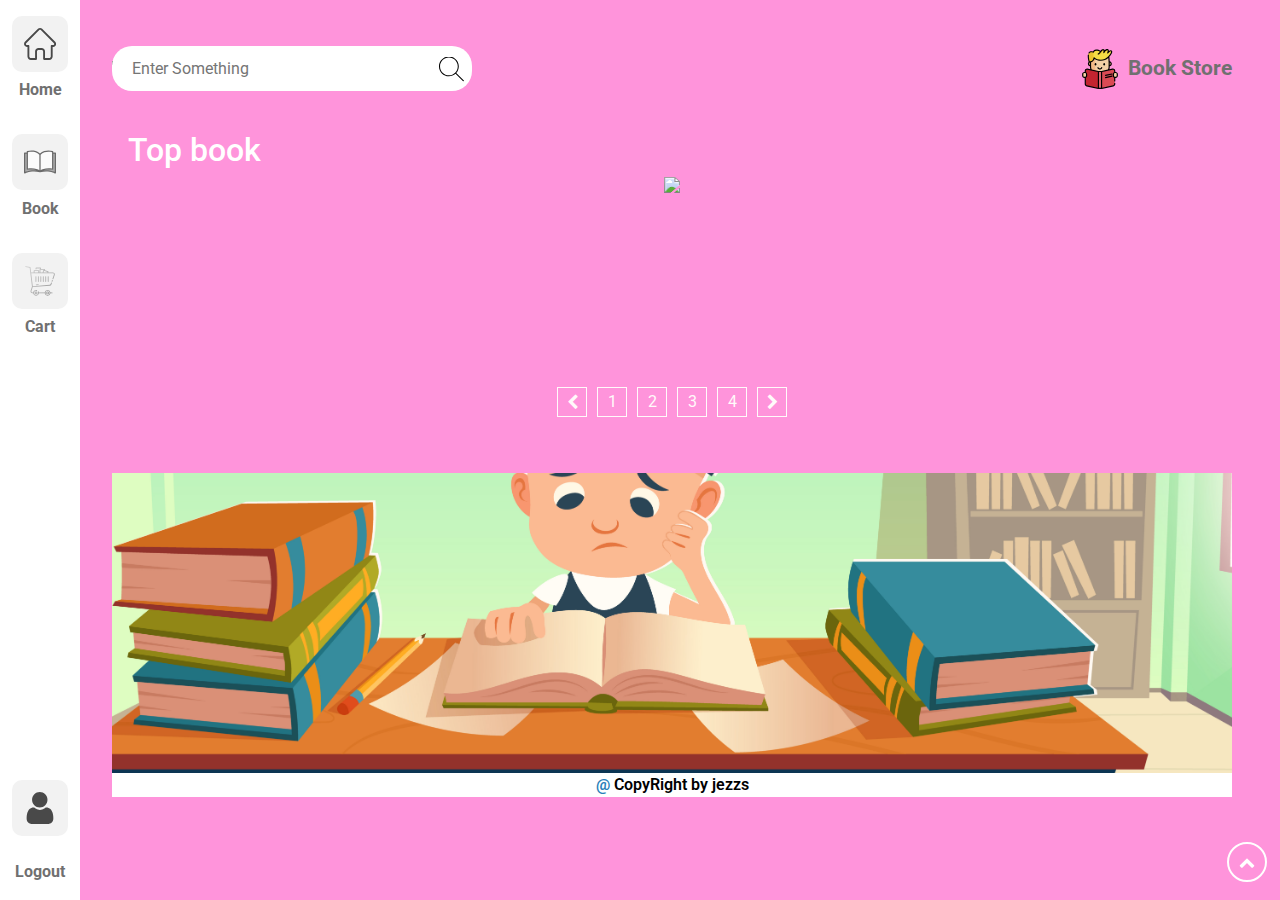
==== public/index.html @ 7ba51cda "create README.md and deploy firebase" ====
<!DOCTYPE html>
<html>
  <head>
    <meta charset="utf-8" />
    <meta name="viewport" content="width=device-width, initial-scale=1" />
    <title>Welcome to Firebase Hosting</title>
    <link rel="stylesheet" href="./style.css" />
    <link rel="stylesheet" href="./components/cards.css" />
    <link
      href="https://fonts.googleapis.com/css?family=Roboto:400,400i,500,500i,700,700i&display=swap&subset=vietnamese"
      rel="stylesheet"
    />
    <link
      rel="stylesheet"
      href="https://stackpath.bootstrapcdn.com/bootstrap/4.4.1/css/bootstrap.min.css"
      integrity="sha384-Vkoo8x4CGsO3+Hhxv8T/Q5PaXtkKtu6ug5TOeNV6gBiFeWPGFN9MuhOf23Q9Ifjh"
      crossorigin="anonymous"
    />
    <link
      rel="stylesheet"
      href="https://cdnjs.cloudflare.com/ajax/libs/font-awesome/4.7.0/css/font-awesome.min.css"
    />

    <!-- update the version number as needed -->
    <script defer src="/__/firebase/7.14.1/firebase-app.js"></script>
    <!-- include only the Firebase features as you need -->
    <script defer src="/__/firebase/7.14.1/firebase-auth.js"></script>
    <script defer src="/__/firebase/7.14.1/firebase-database.js"></script>
    <script defer src="/__/firebase/7.14.1/firebase-messaging.js"></script>
    <script defer src="/__/firebase/7.14.1/firebase-storage.js"></script>
    <!-- initialize the SDK after all desired features are loaded -->
    <script defer src="/__/firebase/init.js"></script>
  </head>
  <body>
    <div class="App">
      <nav class="h-navbar">
        <ul class="h-navbar-nav">
          <li class="h-navbar-item">
            <a href="#" class="h-nav-link">
              <div class="nav-icon">
                <img class="link-icon" src="./image/home.svg" />
              </div>
              <span class="link-text">Home</span>
            </a>
          </li>
          <li class="h-navbar-item">
            <a href="#" class="h-nav-link">
              <div class="nav-icon">
                <img class="link-icon" src="./image/book.svg" />
              </div>
              <span class="link-text">Book</span>
            </a>
          </li>
          <li class="h-navbar-item">
            <a href="/pages/cart.html" class="h-nav-link">
              <div class="nav-icon">
                <img class="link-icon" src="./image/smart-cart.svg" />
              </div>
              <span class="link-text">Cart</span>
            </a>
          </li>
          <li class="h-navbar-item">
            <a href="#" class="h-nav-link">
              <span class="link-text">Login</span>
            </a>
          </li>
          <li class="h-navbar-item">
            <a href="#" class="h-nav-link">
              <span class="link-text">Signin</span>
            </a>
          </li>
          <li class="h-navbar-item">
            <a href="#" class="h-nav-link">
              <div class="nav-icon">
                <img class="link-icon" src="./image/user.svg" />
              </div>
            </a>
          </li>
          <li class="h-navbar-item">
            <a href="#" class="h-nav-link">
              <span class="link-text">Logout</span>
            </a>
          </li>
        </ul>
      </nav>
      <main class="main">
        <div class="header">
          <div class="search-book">
            <button>
              <img
                src="./image/search.svg"
                alt="search book"
                class="search-icon"
              />
            </button>
            <input
              type="text"
              id="search"
              class="search-in"
              placeholder="Enter Something"
            />
          </div>
          <div class="logo">
            <a href="#" class="logo-link">
              <img
                src="./image/study.svg"
                class="logo-web"
                alt="logo-study"
                alt="logo study"
              />
              <span class="text-logo">Book Store</span>
            </a>
          </div>
        </div>
        <div class="center">
          <div class="h-list-book">
            <div class="top-title">
              <h2 class="list-title-text">Top book</h2>
            </div>
            <div class="books row" id="books"></div>
            <nav>
              <ul class="pagination" id="pagination">
                <li class="page-item" data-button="previous"></li>
                <li class="page-item" data-pagination="1"></li>
                <li class="page-item" data-pagination="2"></li>
                <li class="page-item" data-pagination="3"></li>
                <li class="page-item" data-pagination="4"></li>
                <li class="page-item" data-button="next"></li>
              </ul>
            </nav>
          </div>
        </div>

        <div class="footer">
          <div class="top"></div>
          <div class="bottom">
            <p class="text"><span>@</span> CopyRight by jezzs</p>
          </div>
        </div>
      </main>
      <a href="#">
        <div class="scroll-top"></div>
      </a>
    </div>
    <script src="https://unpkg.com/axios/dist/axios.min.js"></script>
    <script src="./index.js"></script>
    <script>
      document.addEventListener('DOMContentLoaded', function () {
        try {
          let app = firebase.app();
          let features = ['auth', 'database', 'messaging', 'storage'].filter(
            (feature) => typeof app[feature] === 'function'
          );
          document.getElementById(
            'load'
          ).innerHTML = `Firebase SDK loaded with ${features.join(', ')}`;
        } catch (e) {
          console.error(e);
          document.getElementById('load').innerHTML =
            'Error loading the Firebase SDK, check the console.';
        }
      });
    </script>
  </body>
</html>
---- public/style.css ----
* {
  margin: 0;
  padding: 0;
  color: black;
  font-family: 'Roboto', sans-serif;
}

body {
  background-color: #ff94db !important;
}

body::-webkit-scrollbar {
  width: 0.15rem;
  border-radius: 20px;
}

body::-webkit-scrollbar-track {
  background-color: white;
  border-radius: 20px;
}

body::-webkit-scrollbar-thumb {
  background-color: #007bff;
  border-radius: 20px;
}

.App {
  width: 100%;
  height: 100vh;
}

.h-navbar {
  width: 5rem;
  height: 100vh;
  position: fixed;
  background-color: white;
  z-index: 1000;
}

.h-navbar .h-navbar-nav {
  list-style: none;
  margin: 0;
  padding: 0;
  display: flex;
  flex-direction: column;
  align-items: center;
  height: 100%;
}

.h-navbar .h-navbar-nav .h-navbar-item {
  width: 100%;
  margin: 1rem 0;
}

.h-navbar .h-navbar-nav .h-navbar-item .h-nav-link {
  display: flex;
  flex-direction: column;
  align-items: center;
  text-decoration: none;
}

.h-navbar .h-navbar-nav .h-navbar-item .h-nav-link .nav-icon {
  width: 3.5rem;
  height: 3.5rem;
  background: #f2f2f2;
  border: none;
  border-radius: 10px;
}

.h-navbar .h-navbar-nav .h-navbar-item .h-nav-link .nav-icon img {
  max-width: 2rem;
}

.h-navbar .h-navbar-nav .h-navbar-item .h-nav-link .nav-icon .link-icon {
  display: flex;
  align-items: center;
  justify-content: center;
  margin: auto;
  height: 100%;
  transition: 0.4 ease-in-out;
  filter: grayscale(100%) opacity(0.7);
}

.h-navbar .h-navbar-nav .h-navbar-item:hover .h-nav-link .nav-icon .link-icon {
  filter: grayscale(0) opacity(1);
}

.h-navbar .h-navbar-nav .h-navbar-item .link-text {
  color: #707070;
  margin-top: 0.4rem;
  transition: 0.4 ease-in-out;
  font-weight: 700;
}

.h-navbar .h-navbar-nav .h-navbar-item:hover .link-text {
  color: black;
}

.h-navbar .h-navbar-nav .h-navbar-item:nth-child(4):hover .link-text,
.h-navbar .h-navbar-nav .h-navbar-item:nth-child(5):hover .link-text {
  text-decoration: underline;
}

.h-navbar .h-navbar-nav .h-navbar-item:nth-child(4),
.h-navbar .h-navbar-nav .h-navbar-item:nth-child(6) {
  margin-bottom: 0.1rem;
  margin-top: auto;
}

.h-navbar .h-navbar-nav .h-navbar-item:nth-child(4),
.h-navbar .h-navbar-nav .h-navbar-item:nth-child(5) {
  display: none;
}

.h-navbar .h-navbar-nav .h-navbar-item:nth-child(5) {
  margin-bottom: 2rem;
}

main {
  margin-left: 6rem;
  margin-right: 4rem;
  padding: 1rem;
  height: 100%;
}

.header,
.footer {
  margin-left: 1em;
}

.header {
  margin-top: 30px;
  display: flex !important;
  width: 100%;
}

.search-book {
  max-width: 25rem;
  height: 45px;
  position: relative;
  flex-basis: 25rem;
}

.search-book input {
  width: 90%;
  height: 100%;
  border-radius: 20px;
  outline: none;
  box-shadow: none;
  border: none;
  padding-left: 20px;
}

.search-book .search-in {
  position: absolute;
  top: 0;
  left: 0;
}

.search-book .search-icon {
  position: absolute;
  top: 50%;
  right: 4rem;
  transform: translate(1rem, -50%);
  z-index: 2;
  max-width: 25px;
}

.logo {
  display: flex;
  align-items: center;
  justify-content: flex-end;
  flex-grow: 1;
}

.logo .logo-link {
  text-decoration: none;
  display: flex;
  align-items: center;
}

.logo .logo-link .logo-web {
  max-width: 40px;
}

.logo .logo-link .text-logo {
  font-size: 1.3rem;
  font-weight: bold;
  color: #707070;
  margin-left: 0.5rem;
}

.center {
  margin-top: 40px;
}

.center .h-list-book {
  display: flex;
  flex-direction: column;
}

.center .h-list-book .books {
  display: flex;
  flex-direction: row;
}

.center .h-list-book .books .book {
  display: flex;
  justify-content: center;
  margin: 10px 0;
  padding: 0;
}

.center .h-list-book .top-title {
  margin-left: 1em;
}

.center .h-list-book .top-title h2 {
  color: white;
}

.center .pagination {
  display: flex;
  align-items: center;
  justify-content: center;
  margin-top: 10px;
  list-style: none;
}

.center .pagination .page-item {
  width: 30px;
  height: 30px;
  border: 1px solid snow;
  margin: 0 5px;
  cursor: pointer;
  transition: 0.3s ease-in;
  box-shadow: 0 0 0 #34495e;
  position: relative;
}

.center .pagination .page-item::before {
  content: attr(data-pagination);
  display: flex;
  align-items: center;
  justify-content: center;
  height: 100%;
  color: snow;
}

.center .pagination .page-item:nth-child(1)::before {
  content: '\f053';
  font-family: 'fontawesome';
  display: flex;
  align-items: center;
  justify-content: center;
  height: 100%;
  color: snow;
}
.center .pagination .page-item:nth-child(6)::before {
  content: '\f054';
  font-family: 'fontawesome';
  display: flex;
  align-items: center;
  justify-content: center;
  height: 100%;
  color: snow;
}

.center .pagination .page-item:hover {
  box-shadow: 0 0 5px #34495e;
}

.center .pagination .page-item i {
  display: flex;
  align-items: center;
  justify-content: center;
  height: 100%;
  color: snow;
}

.scroll-top {
  position: fixed;
  right: 1%;
  bottom: 2%;
  width: 2.5rem;
  height: 2.5rem;
  border-radius: 50%;
  border: 2px solid #fff;
  cursor: pointer;
  transition: 0.4s ease-in-out;
  transform: translateY(0px);
}

.scroll-top:hover::before {
  transform: translateY(-3px);
}

.scroll-top::before {
  content: '\f077';
  font-family: 'FontAwesome';
  display: flex;
  align-items: center;
  justify-content: center;
  height: 100%;
  color: #fff;
}

.footer {
  width: 100%;
  margin-top: 40px;
}

.footer .bottom {
  display: flex;
  align-items: flex-end;
  bottom: 0;
  background-color: white;
  width: 100%;
  display: flex;
  align-items: center;
  justify-content: center;
}

.footer .bottom .text {
  color: black;
  text-align: center;
  font-weight: 600;
  margin: 0;
  padding: 0;
}

.footer .bottom .text span {
  color: #2980b9;
}

.footer .top {
  background-image: url(./image/1379.jpg);
  background-size: contain;
  background-attachment: fixed;
  background-position: 30px 200px;
  background-repeat: no-repeat;
  width: 100%;
  height: 300px;
}

@media only screen and (min-width: 1366px) {
  .center .h-list-book .books .book {
    flex: 0 0 20%;
    max-width: 20%;
  }
}

@media only screen and (max-width: 1366px) {
  .center .h-list-book .books .book {
    flex: 0 0 25%;
    max-width: 25%;
  }
  .header,
  .footer {
    margin-left: 0em;
  }
}

@media only screen and (max-width: 900px) {
  main {
    margin-right: 2rem;
  }
  .center .h-list-book .books .book {
    flex: 0 0 33%;
    max-width: 33%;
  }
}

@media only screen and (max-width: 1190px) {
  .center .product-detail {
    grid-template-columns: 1fr;
  }
}

@media only screen and (min-width: 900px) {
  main {
    margin-right: 2rem;
  }
  .footer {
    padding: 0 !important;
  }
}

@media only screen and (min-width: 600px) {
  .h-navbar {
    bottom: 0;
    width: 5rem;
    background-color: white;
  }
}

@media only screen and (max-width: 600px) {
  .center {
    padding: 1rem;
  }
  .center .h-list-book .books .book {
    flex: 0 0 50%;
    max-width: 50%;
  }

  .h-navbar {
    max-width: 100vw;
    width: 100vw;
    height: 4rem;
    bottom: 0;
  }

  .h-navbar .h-navbar-nav {
    flex-direction: row;
  }

  .h-navbar .h-navbar-nav .h-navbar-item {
    margin: 0;
  }

  .h-navbar .h-navbar-nav .h-navbar-item .h-nav-link .link-text {
    display: none;
  }

  .h-navbar .h-navbar-nav .h-navbar-item:nth-child(4),
  .h-navbar .h-navbar-nav .h-navbar-item:nth-child(5),
  .h-navbar .h-navbar-nav .h-navbar-item:nth-child(7) {
    display: none;
  }

  .h-navbar .h-navbar-nav .h-navbar-item .h-nav-link .nav-icon .link-icon {
    filter: grayscale(0) opacity(1);
  }

  .search-book {
    max-width: 20rem;
  }

  .logo .logo-link .text-logo {
    display: none;
  }

  main {
    margin: 0;
    padding: 0;
  }

  main .footer {
    width: 100%;
    margin-bottom: 60px;
  }
  .footer .top {
    background-position: 0 150px !important;
  }
}
---- public/components/cards.css ----
.h-card {
  width: 15rem;
  background-color: white;
  box-shadow: 0 0 3px white;
  transition: 0.3s ease-in-out;
}

.h-card:hover {
  box-shadow: 0px 0 6px;
}

.h-card .h-card-content {
  text-decoration: none;
}

.h-card .h-card-img {
  width: 10rem;
  margin: auto;
  padding-top: 15px;
  display: flex;
  align-items: center;
  justify-content: center;
}

.h-card .h-card-body {
  padding: 0 20px;
  padding-bottom: 5px;
}

.h-card .h-card-body h3 {
  margin-bottom: 2px;
  font-size: 1.4rem;
  color: #747474;
}

.h-card .h-card-body p {
  padding: 0;
  margin: 0;
  font-size: 0.9rem;
  color: #747474;
}

.h-card .h-card-body p.h-card-text {
  padding-left: 8px;
}

.h-card .h-card-body p.h-payment {
  color: black;
  font-size: 1.3rem;
  margin: 10px 0;
  font-weight: 700;
}
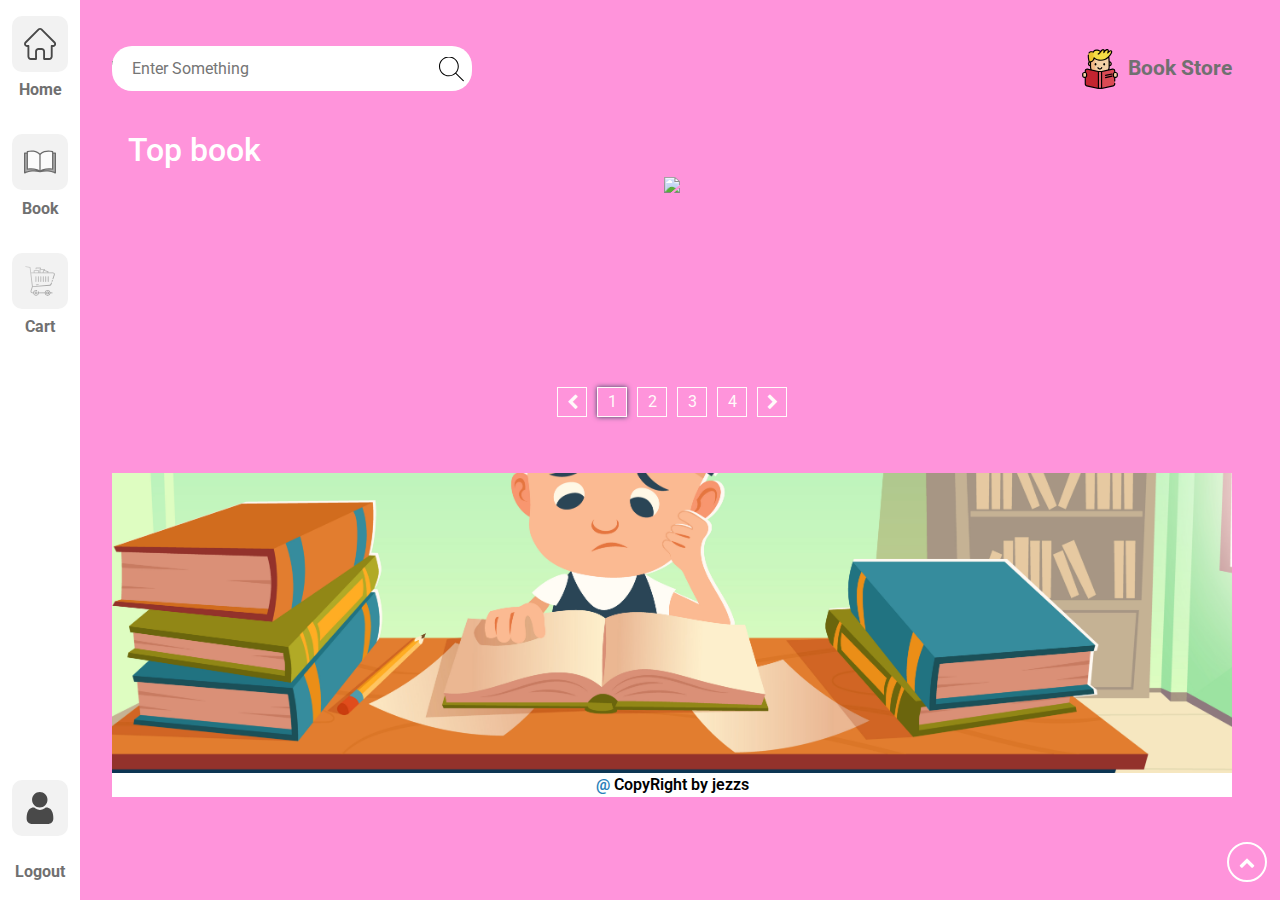
==== commit b77e87f6: "update active when click pagination" ====
--- a/public/index.html
+++ b/public/index.html
@@ -3,7 +3,7 @@
   <head>
     <meta charset="utf-8" />
     <meta name="viewport" content="width=device-width, initial-scale=1" />
-    <title>Welcome to Firebase Hosting</title>
+    <title>Book Store - Book Store</title>
     <link rel="stylesheet" href="./style.css" />
     <link rel="stylesheet" href="./components/cards.css" />
     <link
@@ -121,7 +121,7 @@
             <nav>
               <ul class="pagination" id="pagination">
                 <li class="page-item" data-button="previous"></li>
-                <li class="page-item" data-pagination="1"></li>
+                <li class="page-item active" data-pagination="1"></li>
                 <li class="page-item" data-pagination="2"></li>
                 <li class="page-item" data-pagination="3"></li>
                 <li class="page-item" data-pagination="4"></li>
--- a/public/style.css
+++ b/public/style.css
@@ -225,6 +225,10 @@
   justify-content: center;
   margin-top: 10px;
   list-style: none;
+}
+
+.center .pagination .page-item.active {
+  box-shadow: 0 0 5px #34495e;
 }
 
 .center .pagination .page-item {
